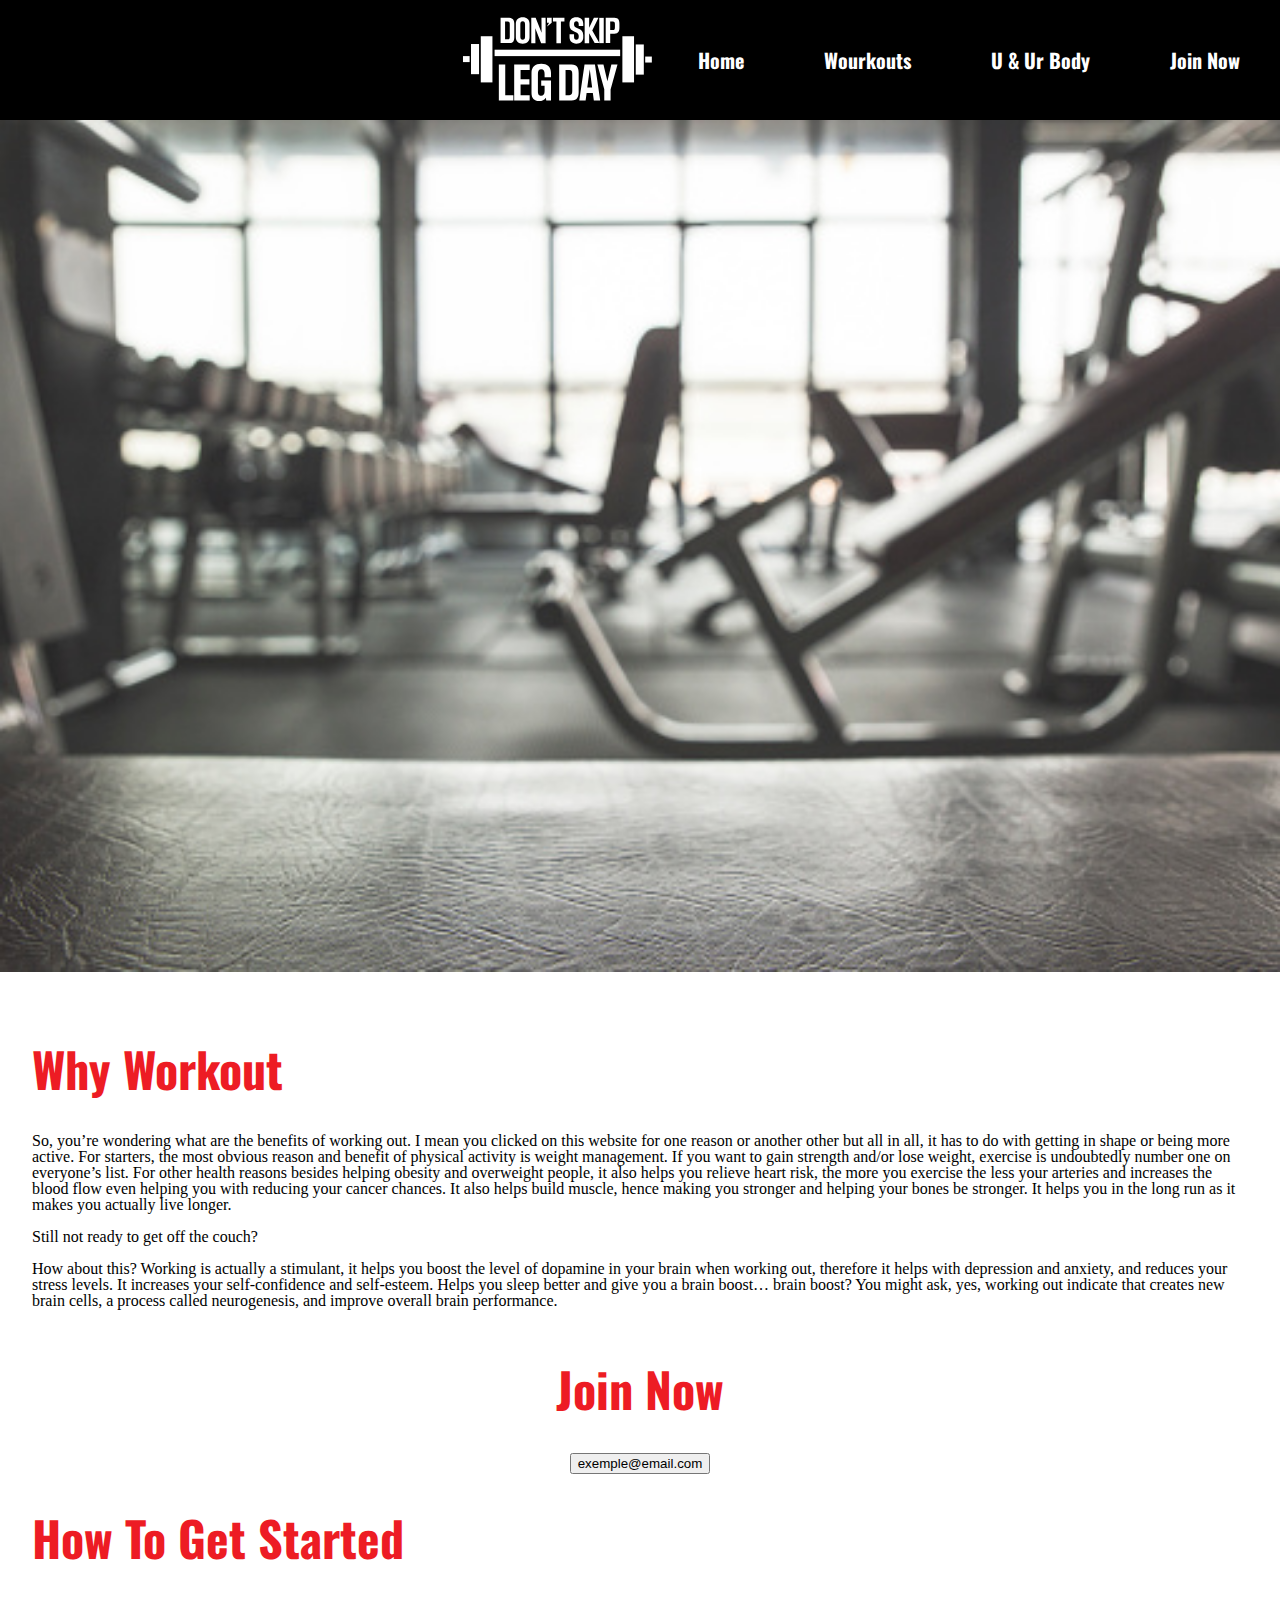
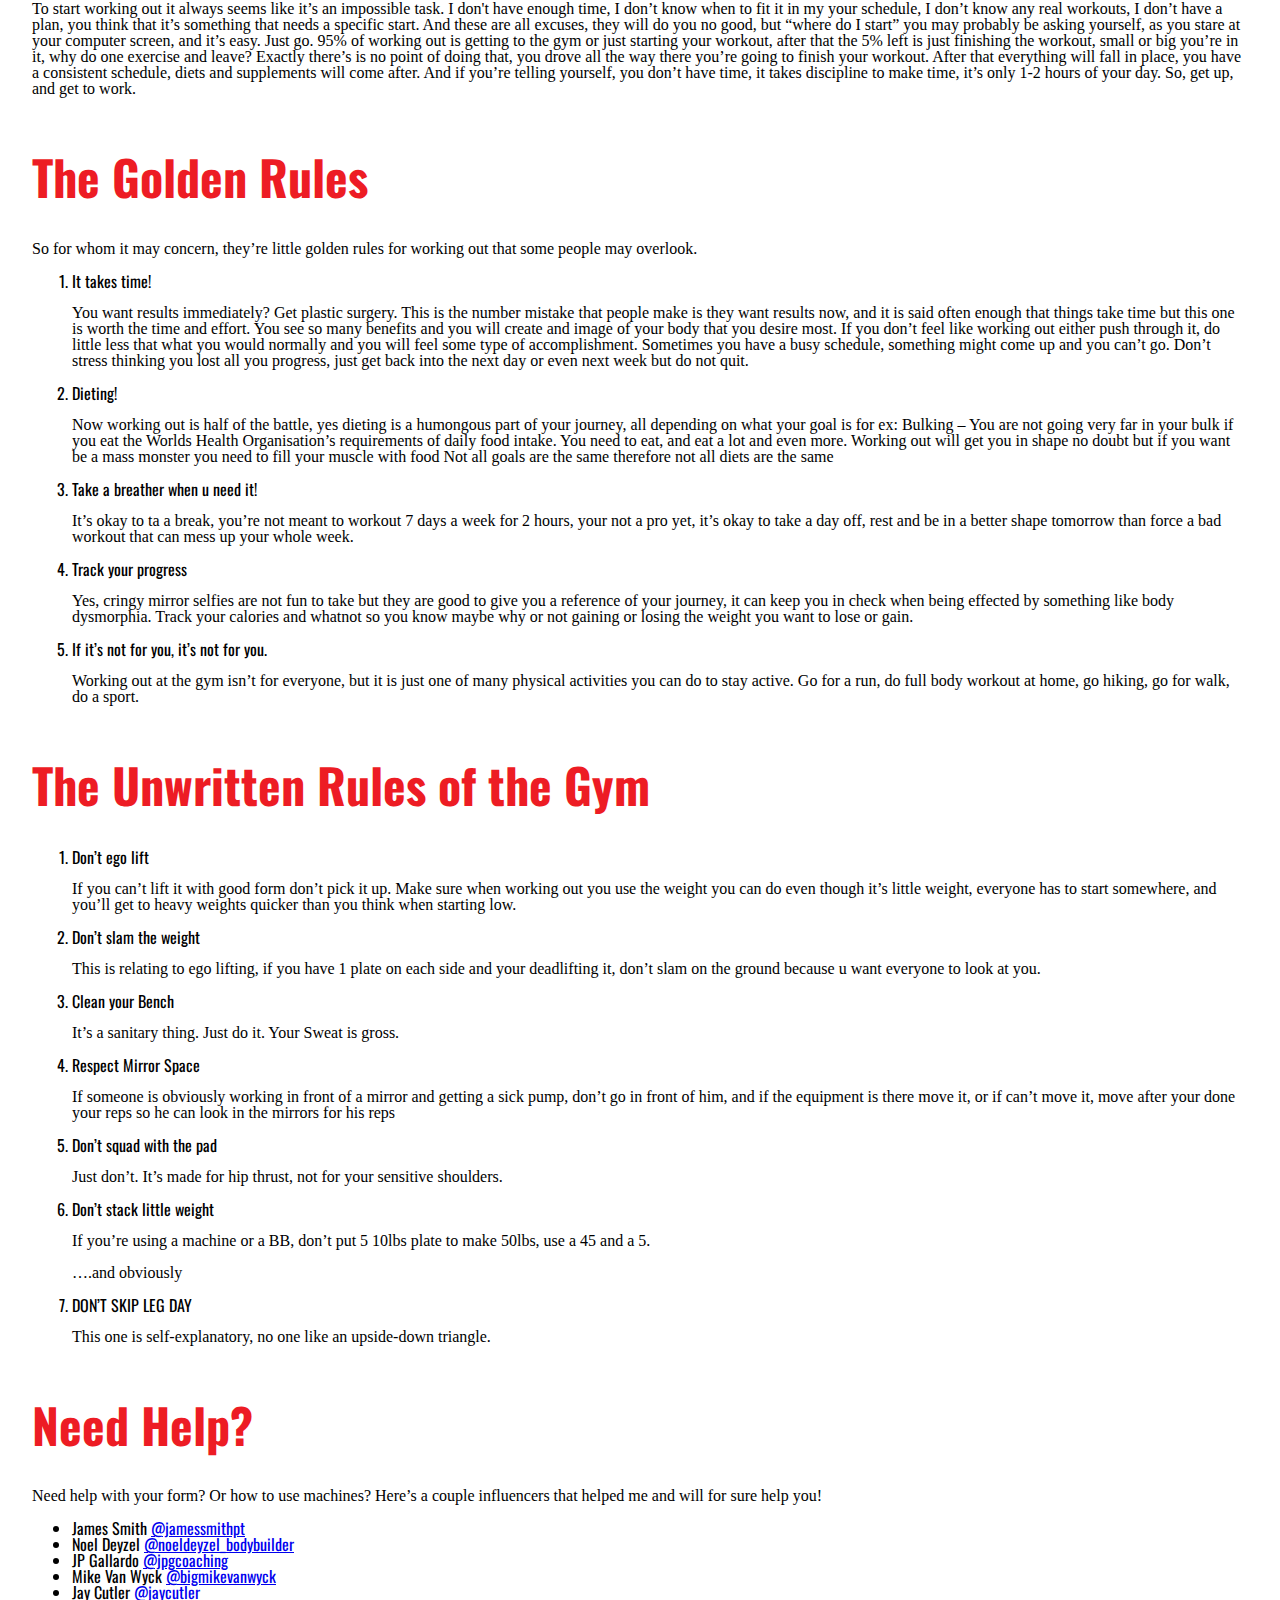
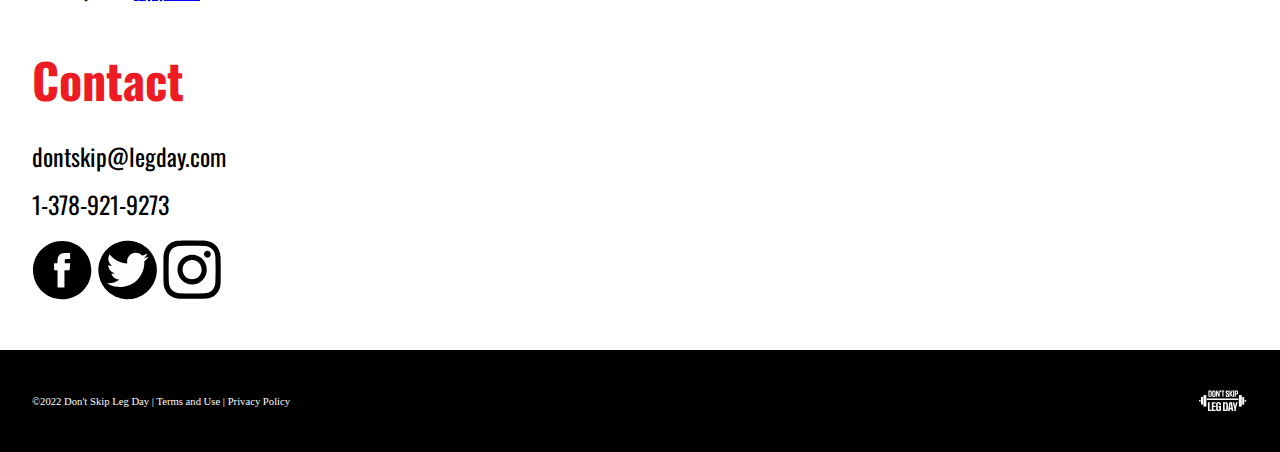
==== index.html @ 5c9756f0 "Change home to index.html" ====
<!DOCTYPE html>
<html lang="en-ca">
<head>
  <meta charset="utf-8">
  <title>www.dontskipleday.com/home</title>
  <meta name="viewport" content="width=device-width,initial-scale=1">
  <link rel="stylesheet" href="css/home.css">
  <link href="https://fonts.googleapis.com/css2?family=Oswald&family=Quicksand:wght@400;600;700&display=swap" rel="stylesheet">
</head>

<body>

  <header role="banner">

    <nav role="navigation">
        <img class="logo" src="logo/logo-web-white.svg" alt="Logo">
      <ul>
        <li><a href="home.html">Home</a></li>
        <li><a href="workouts.html">Wourkouts</a></li>
        <li><a href="u-n-ur-body.html">U & Ur Body</a></li>
        <li><a href="#join-now">Join Now</a></li>
      </ul>
    </nav>

    <div class="banner_wrapper">
    <img src="images/home-images/gym-bg-home.jpg" alt="Background with logo">
    </div>


  </header>

  <main role="main">

    <article class="content">
    <div id="why-workout">
    <h2>Why Workout</h2>
    <p>So, you’re wondering what are the benefits of working out. I mean you clicked on this website for one reason or another other but all in all, it has to do with getting in shape or being more active. For starters, the most obvious reason and benefit of physical activity is weight management. If you want to gain strength and/or lose weight, exercise is undoubtedly number one on everyone’s list. For other health reasons besides helping obesity and overweight people, it also helps you relieve heart risk, the more you exercise the less your arteries and increases the blood flow even helping you with reducing your cancer chances. It also helps build muscle, hence making you stronger and helping your bones be stronger. It helps you in the long run as it makes you actually live longer. </p>
      <p>Still not ready to get off the couch?</p>
      <p>How about this? Working is actually a stimulant, it helps you boost the level of dopamine in your brain when working out, therefore it helps with depression and anxiety, and reduces your stress levels. It increases your self-confidence and self-esteem. Helps you sleep better and give you a brain boost… brain boost? You might ask, yes, working out indicate that creates new brain cells, a process called neurogenesis, and improve overall brain performance.</p>
    </div>

    <div id="join-now">
      <h2>Join Now</h2>
      <button>exemple@email.com</button>
    </div>

    <div class="how-to-get-started">
    <h2>How To Get Started</h2>
    <p>To start working out it always seems like it’s an impossible task. I don't have enough time, I don’t know when to fit it in my your schedule, I don’t know any real workouts, I don’t have a plan, you think that it’s something that needs a specific start. And these are all excuses, they will do you no good, but “where do I start” you may probably be asking yourself, as you stare at your computer screen, and it’s easy. Just go. 95% of working out is getting to the gym or just starting your workout, after that the 5% left is just finishing the workout, small or big you’re in it, why do one exercise and leave? Exactly there’s is no point of doing that, you drove all the way there you’re going to finish your workout. After that everything will fall in place, you have a consistent schedule, diets and supplements will come after. And if you’re telling yourself, you don’t have time, it takes discipline to make time, it’s only 1-2 hours of your day. So, get up, and get to work.</p>
    </div>

    <div class="the-golden-rules">
    <h2>The Golden Rules</h2>
    <p>So for whom it may concern, they’re little golden rules for working out that some people may overlook.</p>
    <ol>
      <li> It takes time! </li>
      <p>You want results immediately? Get plastic surgery. This is the number mistake that people make is they want results now, and it is said often enough that things take time but this one is worth the time and effort. You see so many benefits and you will create and image of your body that you desire most. If you don’t feel like working out either push through it, do little less that what you would normally and you will feel some type of accomplishment.  Sometimes you have a busy schedule, something might come up and you can’t go. Don’t stress thinking you lost all you progress, just get back into the next day or even next week but do not quit.</p>

      <li>Dieting!</li>
      <p>Now working out is half of the battle, yes dieting is a humongous part of your journey, all depending on what your goal is for ex:
        Bulking – You are not going very far in your bulk if you eat the Worlds Health Organisation’s requirements of daily food intake. You need to eat, and eat a lot and even more. Working out will get you in shape no doubt but if you want be a mass monster you need to fill your muscle with food
        Not all goals are the same therefore not all diets are the same</p>

        <li>Take a breather when u need it!</li>
        <p>It’s okay to ta a break, you’re not meant to workout 7 days a week for 2 hours, your not a pro yet, it’s okay to take a day off, rest and be in a better shape tomorrow than force a bad workout that can mess up your whole week.</p>

        <li>Track your progress</li>
        <p>Yes, cringy mirror selfies are not fun to take but they are good to give you a reference of your journey, it can keep you in check when being effected by something like body dysmorphia. Track your calories and whatnot so you know maybe why or not gaining or losing the weight you want to lose or gain.</p>

        <li>If it’s not for you, it’s not for you.</li>
        <p>Working out at the gym isn’t for everyone, but it is just one of many physical activities you can do to stay active. Go for a run, do full body workout at home, go hiking, go for walk, do a sport.</p>
      </ol>
    </div>

    <div class="gym-rules">
      <h2>The Unwritten Rules of the Gym</h2>
      <ol>
        <li>Don’t ego lift</li>
        <p>If you can’t lift it with good form don’t pick it up. Make sure when working out you use the weight you can do even though it’s little weight, everyone has to start somewhere, and you’ll get to heavy weights quicker than you think when starting low.</p>

        <li>Don’t slam the weight</li>
        <p>This is relating to ego lifting, if you have 1 plate on each side and your deadlifting it, don’t slam on the ground because u want everyone to look at you.</p>

        <li>Clean your Bench</li>
        <p>It’s a sanitary thing. Just do it. Your Sweat is gross.</p>

        <li>Respect Mirror Space</li>
        <p>If someone is obviously working in front of a mirror and getting a sick pump, don’t go in front of him, and if the equipment is there move it, or if can’t move it, move after your done your reps so he can look in the mirrors for his reps</p>

        <li>Don’t squad with the pad</li>
        <p>Just don’t. It’s made for hip thrust, not for your sensitive shoulders.</p>

        <li>Don’t stack little weight</li>
        <p>If you’re using a machine or a BB, don’t put 5 10lbs plate to make 50lbs, use a 45 and a 5.</p>

      <p>  ….and obviously </p>

        <li>DON’T SKIP LEG DAY</li>
        <p>This one is self-explanatory, no one like an upside-down triangle.</p>
      </ol>
    </div>

    <div class="influencers">
      <h2>Need Help?</h2>
      <p>Need help with your form? Or how to use machines? Here’s a couple influencers that helped me and will for sure help you!</p>
        <ul>
          <li>James Smith <a href="https://www.tiktok.com/@jamessmithpt">@jamessmithpt</a></li>
          <li>Noel Deyzel <a href="https://www.tiktok.com/search?q=noeldeyzel_bodybuilder&t=1669165331413">@noeldeyzel_bodybuilder</a></li>
          <li>JP Gallardo <a href="https://www.tiktok.com/@jpgcoaching">@jpgcoaching</a></li>
          <li>Mike Van Wyck <a href="https://www.instagram.com/bigmikevanwyck/">@bigmikevanwyck</a></li>
          <li>Jay Cutler <a href="https://www.tiktok.com/@jaycutler">@jaycutler</a></li>
        </ul>
      </p>
    </div>
  </article>


    <section class="contact">
      <h2>Contact</h2>
      <p>dontskip@legday.com</p>
      <p>1-378-921-9273</p>
      <img src="images/home-images/facebook.svg" alt="Facebook">
      <img src="images/home-images/twitter.svg" alt="Twitter">
      <img src="images/home-images/instagram.svg" alt="Instagram">
  </section>

  </main>


  <footer role=“contentinfo”>
    <p><small>©2022 Don't Skip Leg Day | Terms and Use | Privacy Policy</small></p>
    <img class="logo-footer" src="logo/logo-web-white.svg" alt="Logo">
  </footer>

</body>


</html>
---- css/home.css ----
html {
  box-sizing: html {
    box-sizing: border-box;
  }

  *, *::before, *::after {
    box-sizing: inherit;
  }
}

body {
  margin: 0;
  padding: 0;
  line-height: 1;
  max-width: 2500px;
  font-family: 'Oswald', sans-serif;
}

p {
  font-family: 'Times New Roman', serif
}

h2 {
  font-size: 3em;
  color: #ED1C24;
}

img {
  width: 100%;
}

.logo {
  width: 200px;
  margin: 0 auto;
  position: relative;
  left: 18%;
}

nav {
  background-color: #000;
  font-size: 1.25em;
  display: flex;
  align-items: center;
  position: sticky;
  position: -webkit-sticky;
  top: 0px;
  z-index: 7;
}


nav ul {
  list-style-type: none;
  margin: 0;
  display: flex;
  align-items: center;
  justify-content: right;
  padding: 2em 0;
}

nav ul li {
  padding-left: 2em;
  padding-right: 2em;
  padding-top: .5em;
  padding-bottom: .5em;
}

nav ul li a {
  color: #fff;
  font-weight: bold;
  text-decoration: none;
}

nav ul li a:hover {
  height: 100%;
  padding: 10px;
  color: #000;
  background-color: #fff;
}


.banner_wrapper {
  max-width: 100%;
  
}

article {
  margin: 2rem;
  display: grid;
  grid-template-columns: 1fr;
  grid-template-rows: 1fr;
}

#join-now {
  text-align: center;
  align-content: center;
}

.contact {
  margin: 2rem;
}

.contact img {
  max-width: 5%;
}

.contact p {
  font-family: 'Oswald', sans-serif;
  font-size: 1.5em;
}



footer {
  color: white;
  background-color: black;
  padding: 2rem;
  display: flex;
  justify-content: space-between;
  margin-top: 3rem;
  font-size: .8em;
}

.logo-footer {
  width:50px;
  margin: 0;
}
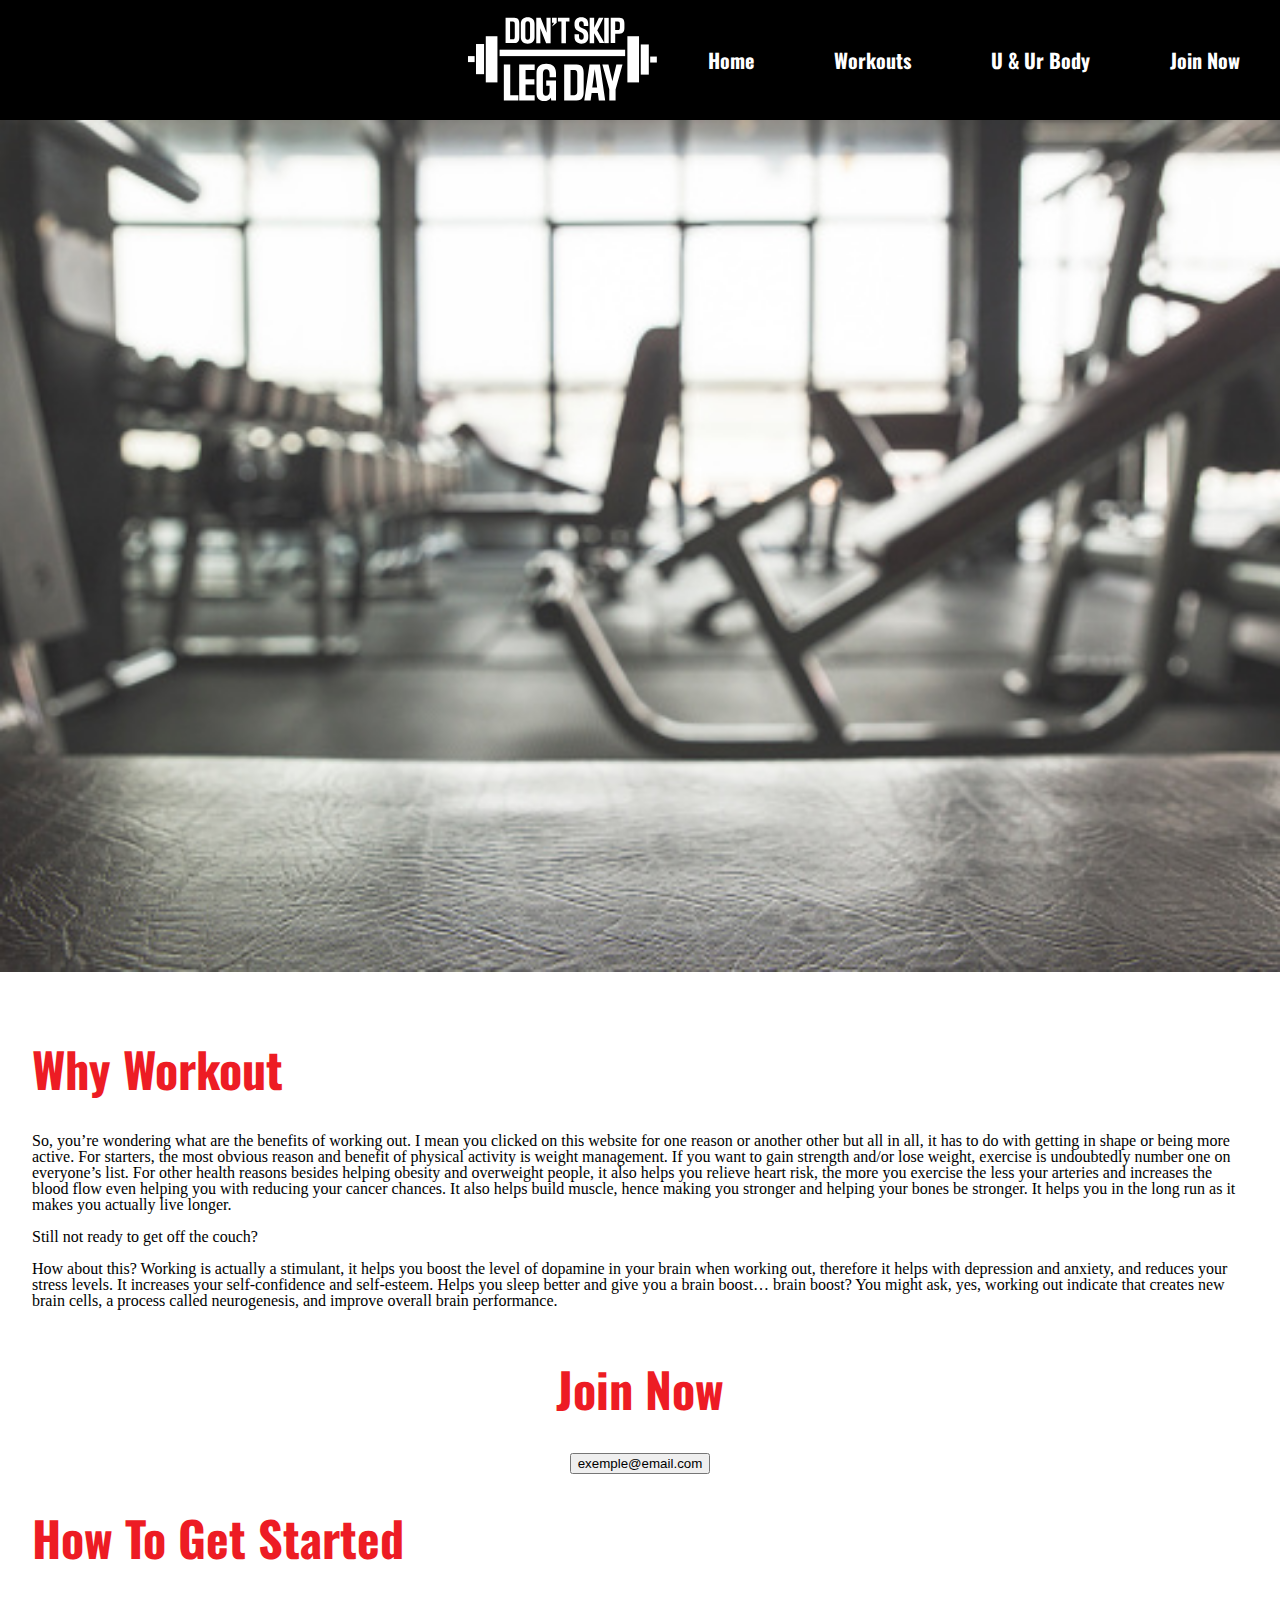
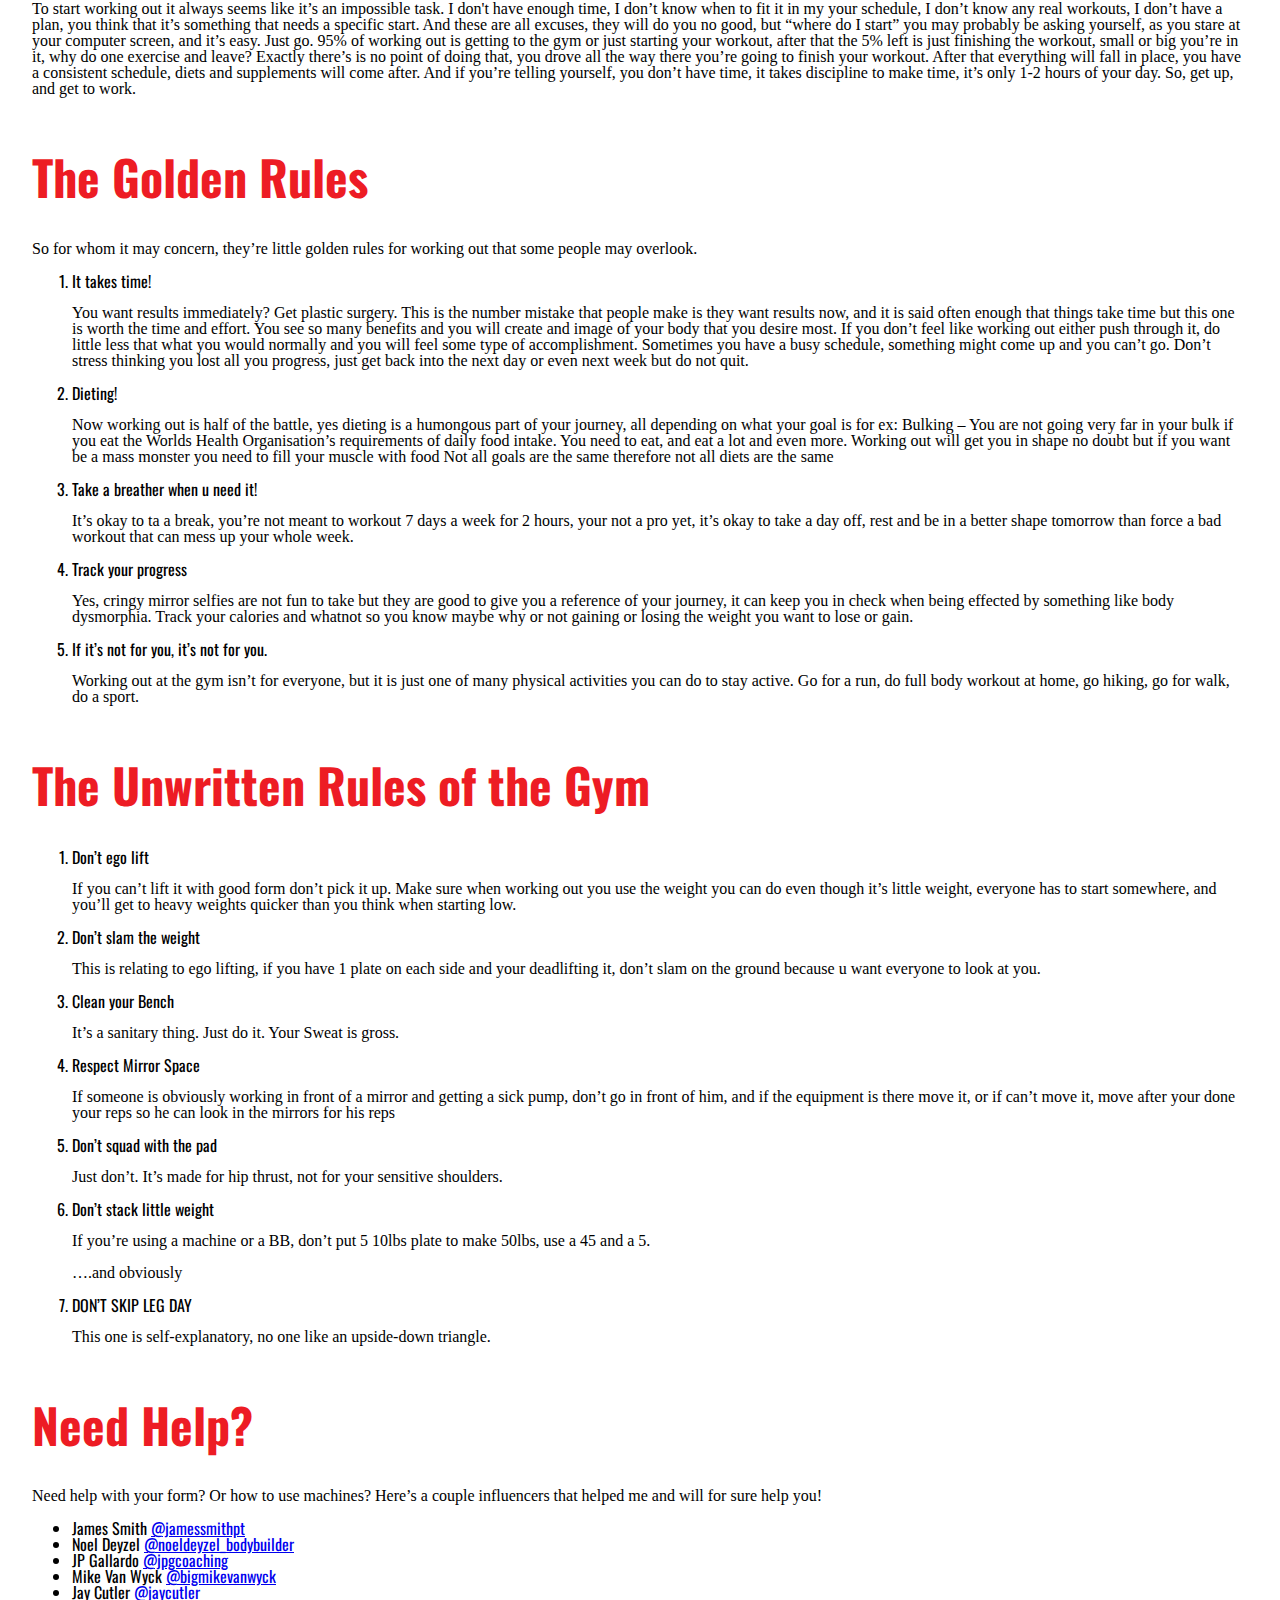
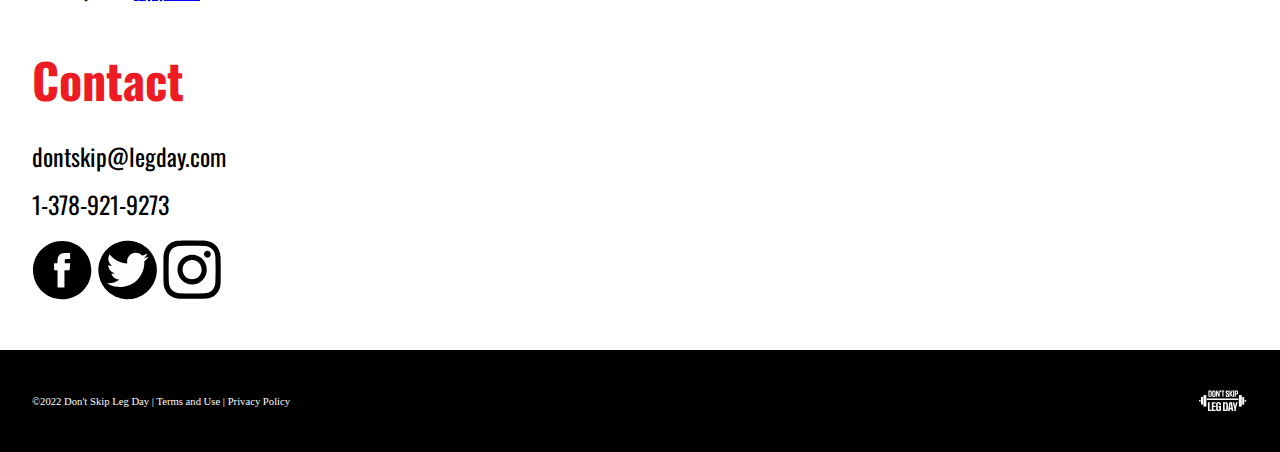
==== commit a217143c: "Create linking nav and make html max witdth smaller" ====
--- a/index.html
+++ b/index.html
@@ -4,7 +4,7 @@
   <meta charset="utf-8">
   <title>www.dontskipleday.com/home</title>
   <meta name="viewport" content="width=device-width,initial-scale=1">
-  <link rel="stylesheet" href="css/home.css">
+  <link rel="stylesheet" href="css/main.css">
   <link href="https://fonts.googleapis.com/css2?family=Oswald&family=Quicksand:wght@400;600;700&display=swap" rel="stylesheet">
 </head>
 
@@ -15,8 +15,8 @@
     <nav role="navigation">
         <img class="logo" src="logo/logo-web-white.svg" alt="Logo">
       <ul>
-        <li><a href="home.html">Home</a></li>
-        <li><a href="workouts.html">Wourkouts</a></li>
+        <li><a href="index.html">Home</a></li>
+        <li><a href="workouts.html">Workouts</a></li>
         <li><a href="u-n-ur-body.html">U & Ur Body</a></li>
         <li><a href="#join-now">Join Now</a></li>
       </ul>
--- a/css/main.css
+++ b/css/main.css
@@ -0,0 +1,182 @@
+html {
+  box-sizing: html {
+    box-sizing: border-box;
+  }
+
+  *, *::before, *::after {
+    box-sizing: inherit;
+  }
+}
+
+body {
+  margin: 0 auto;
+  padding: 0;
+  line-height: 1;
+  max-width: 2000px;
+  font-family: 'Oswald', sans-serif;
+}
+
+p {
+  font-family: 'Times New Roman', serif
+}
+
+h1 {
+  font-size: 7em;
+  color: #ED1C24;
+  text-align: center;
+}
+
+
+h2 {
+  font-size: 3em;
+  color: #ED1C24;
+}
+
+img {
+  width: 100%;
+}
+
+.logo {
+  width: 200px;
+  margin: 0 auto;
+  position: relative;
+  left: 18%;
+}
+
+nav {
+  background-color: #000;
+  font-size: 1.25em;
+  display: flex;
+  align-items: center;
+  position: sticky;
+  position: -webkit-sticky;
+  top: 0px;
+  z-index: 7;
+}
+
+
+nav ul {
+  list-style-type: none;
+  margin: 0;
+  display: flex;
+  align-items: center;
+  justify-content: right;
+  padding: 2em 0;
+}
+
+nav ul li {
+  padding-left: 2em;
+  padding-right: 2em;
+  padding-top: .5em;
+  padding-bottom: .5em;
+}
+
+nav ul li a {
+  color: #fff;
+  font-weight: bold;
+  text-decoration: none;
+}
+
+nav ul li a:hover {
+  height: 100%;
+  padding: 10px;
+  color: #000;
+  background-color: #fff;
+}
+
+
+.banner_wrapper {
+  max-width: 100%;
+
+}
+
+main {
+  max-width: 1400px;
+  margin: 0 auto;
+}
+article {
+  margin: 2rem;
+  display: grid;
+  grid-template-columns: 1fr;
+  grid-template-rows: 1fr;
+}
+
+#join-now {
+  text-align: center;
+  align-content: center;
+}
+
+.contact {
+  margin: 2rem;
+}
+
+.contact img {
+  max-width: 5%;
+}
+
+.contact p {
+  font-family: 'Oswald', sans-serif;
+  font-size: 1.5em;
+}
+
+
+.five {
+  max-width: 100%;
+  display: grid;
+  grid-template-columns: 1fr;
+  grid-template-rows: 1fr;
+  margin: 2.5rem 5rem 2.5rem 5rem;
+  padding: 2.5rem 2.5rem;
+  text-align: center;
+}
+
+.five:hover {
+  box-shadow: 0 0 8px #000;
+}
+
+.three {
+  display: grid;
+  grid-template-columns: 1fr;
+  grid-template-rows: 1fr;
+  margin: 2.5rem 5rem 2.5rem 5rem;
+  padding: 2.5rem 2.5rem;
+  text-align: center;
+}
+
+.three:hover {
+  box-shadow: 0 0 8px #000;
+}
+
+.bw {
+  display: grid;
+  grid-template-columns: 1fr;
+  grid-template-rows: 1fr;
+  margin: 2.5rem 5rem 2.5rem 5rem;
+  padding: 2.5rem 2.5rem;
+  text-align: center;
+}
+
+.bw:hover {
+  box-shadow: 0 0 8px #000;
+}
+
+.split {
+  margin: 2.5rem 2.5rem 0 2.55rem;
+}
+
+
+
+footer {
+  color: white;
+  background-color: black;
+  padding: 2rem;
+  display: flex;
+  justify-content: space-between;
+  margin-top: 3rem;
+  font-size: .8em;
+}
+
+.logo-footer {
+  width:50px;
+  margin: 0;
+}
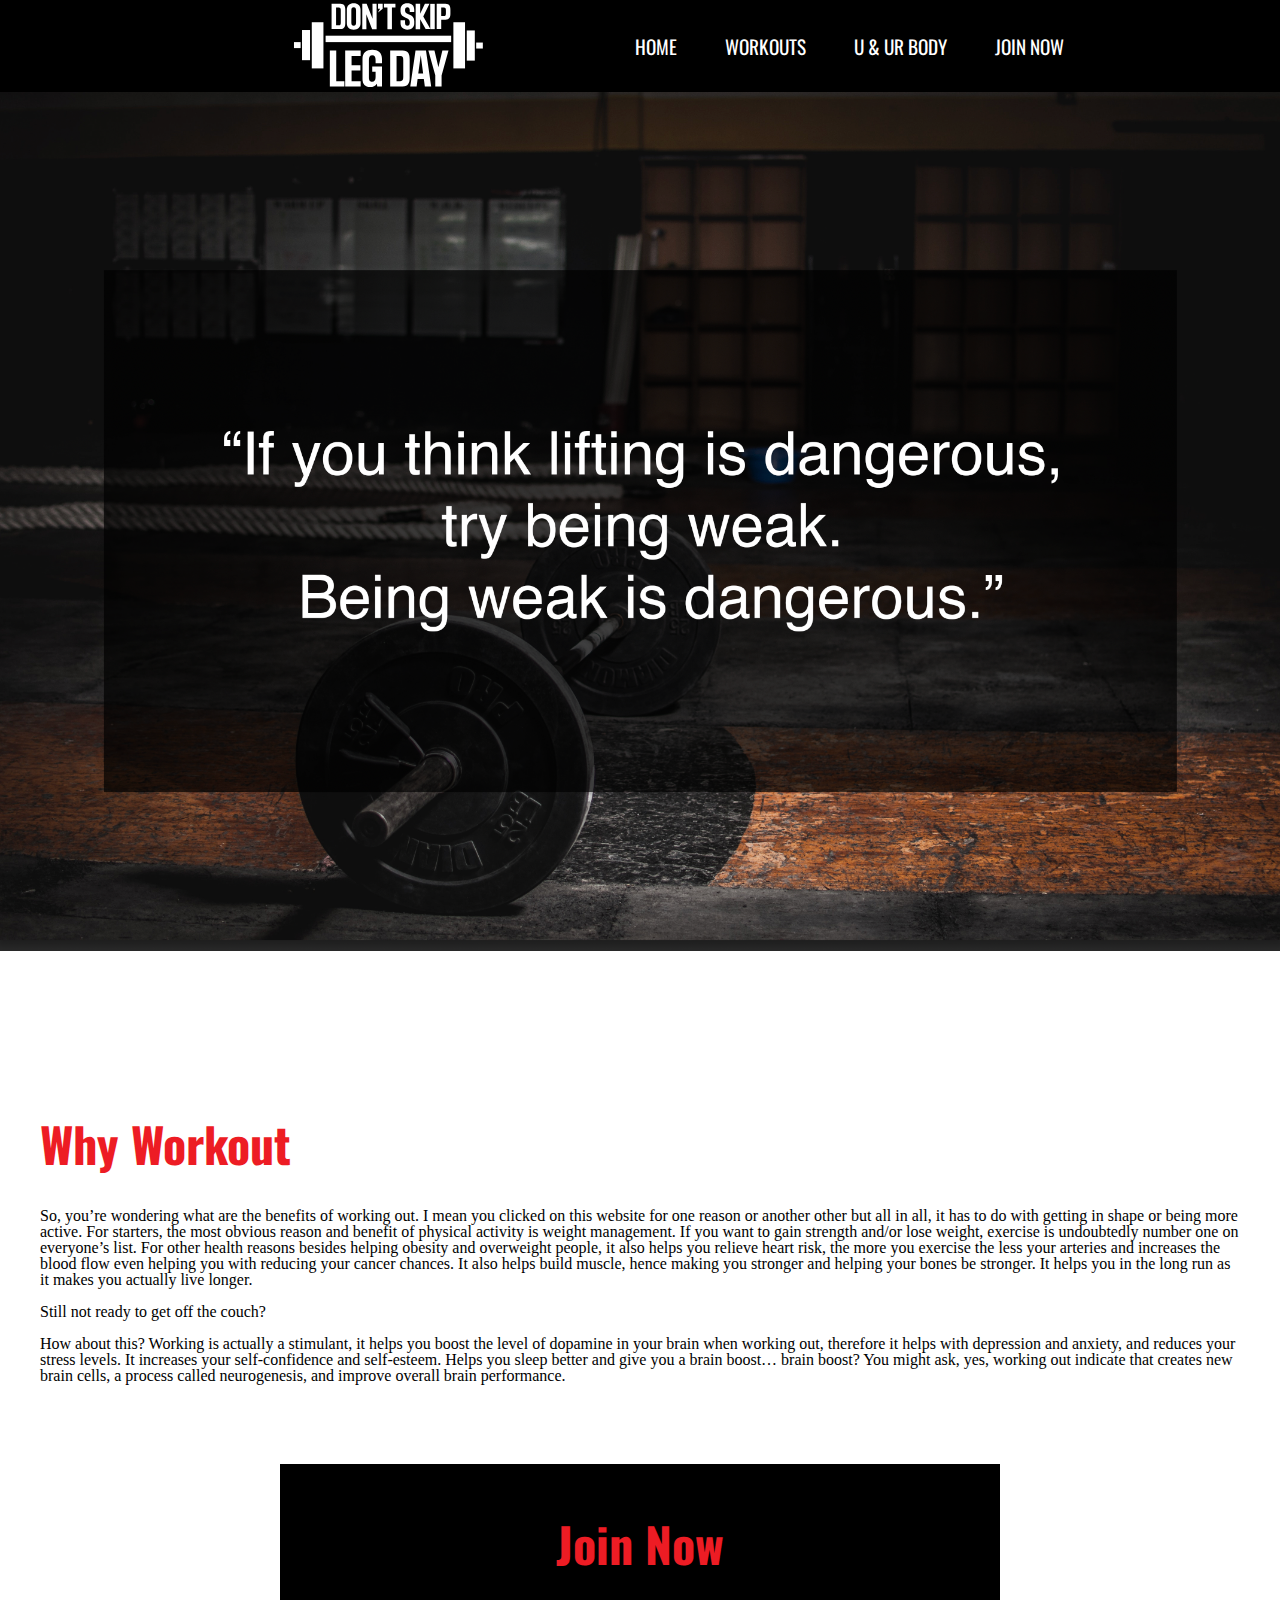
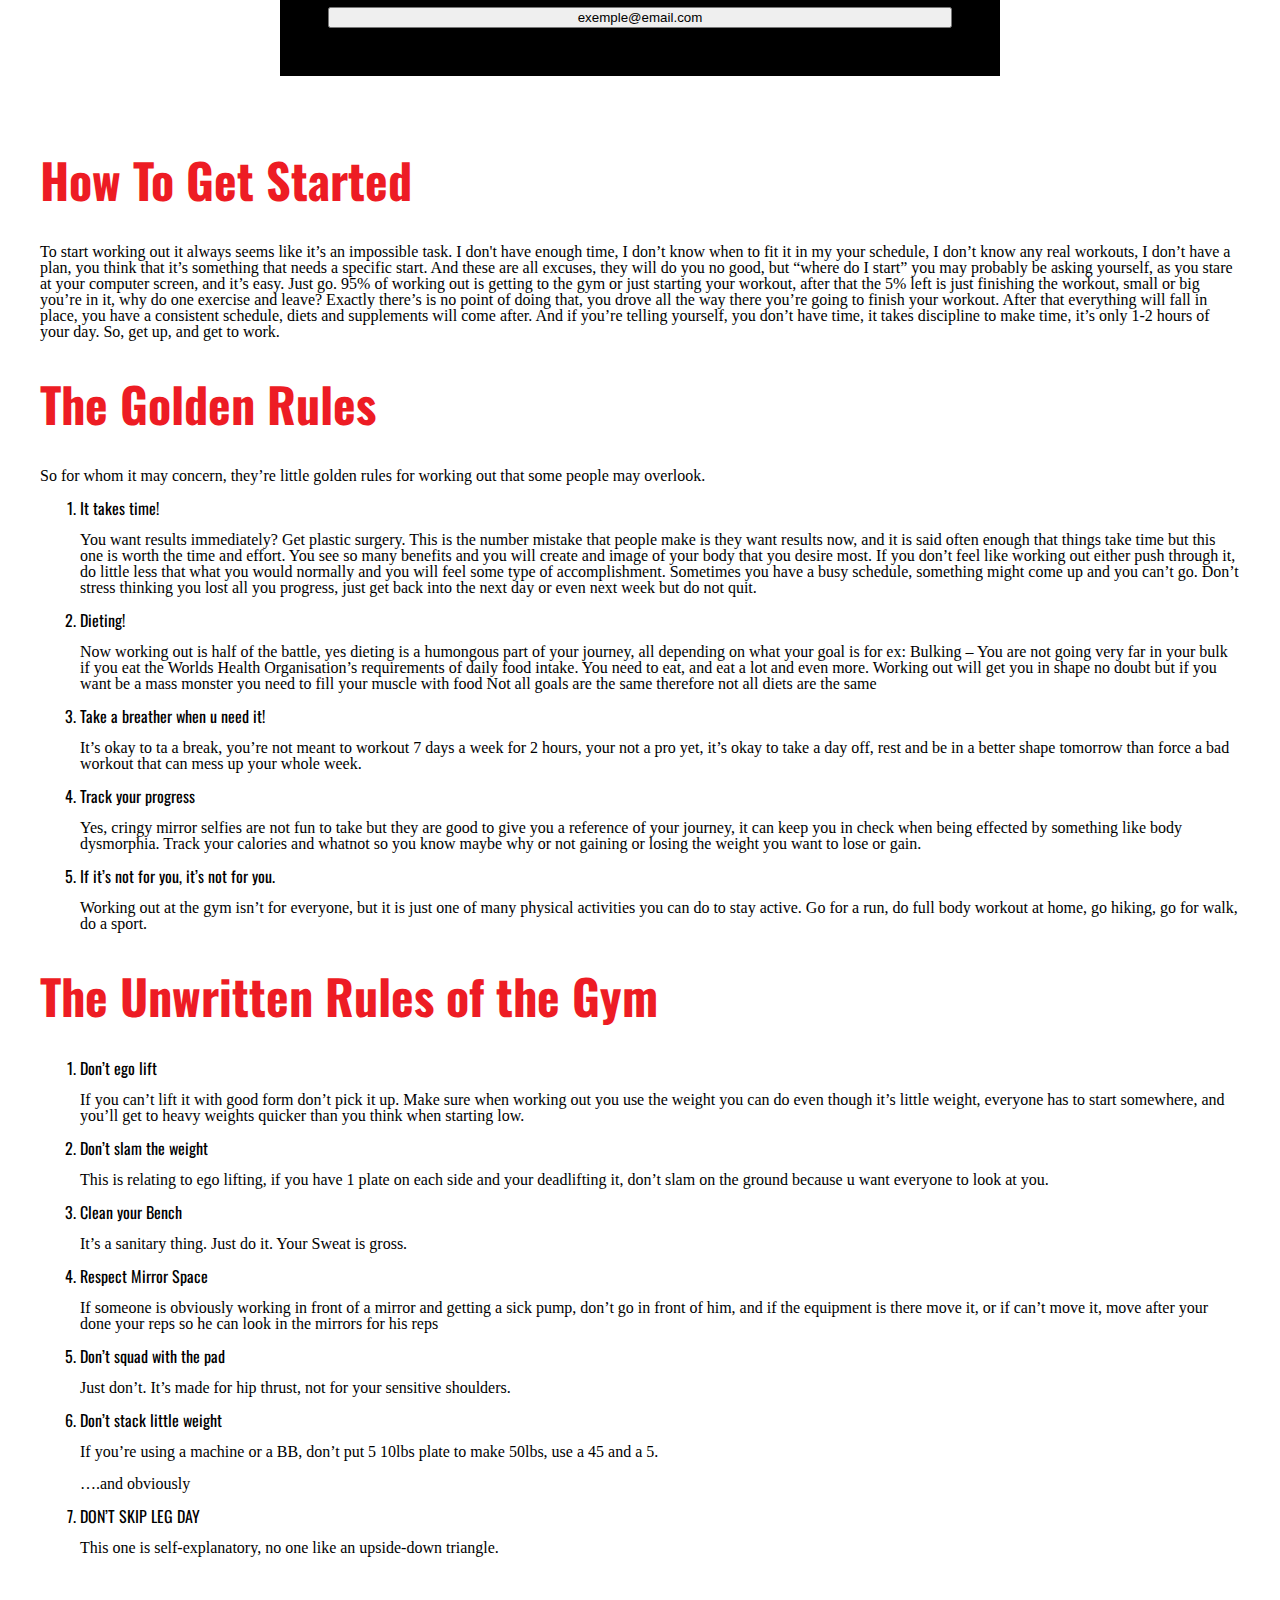
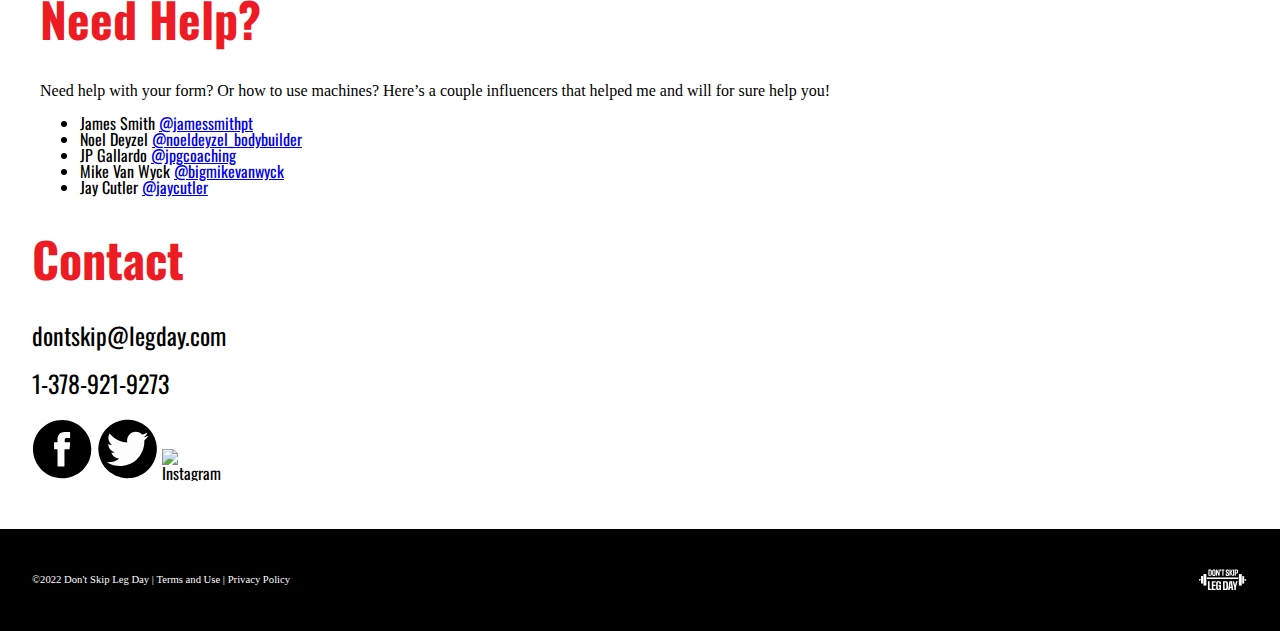
==== commit b5abc585: "Make hamburger menu, add banner with a quote, align and finesse html content, add media queries for " ====
--- a/index.html
+++ b/index.html
@@ -11,9 +11,15 @@
 <body>
 
   <header role="banner">
+    <img class="logo" src="logo/logo-web-white.svg" alt="Logo">
+
+    <input type="checkbox" id="nav-toggle" class="nav-toggle">
+    <label for="nav-toggle" class="nav-toggle-label">
+      <span></span>
+    </label>
+
 
     <nav role="navigation">
-        <img class="logo" src="logo/logo-web-white.svg" alt="Logo">
       <ul>
         <li><a href="index.html">Home</a></li>
         <li><a href="workouts.html">Workouts</a></li>
@@ -21,17 +27,16 @@
         <li><a href="#join-now">Join Now</a></li>
       </ul>
     </nav>
+  </header>
 
-    <div class="banner_wrapper">
-    <img src="images/home-images/gym-bg-home.jpg" alt="Background with logo">
-    </div>
+  <div class="banner-image">
+    <img src="images/home-images/gym-bg-good.png" alt="Banner Image">
+  </div>
 
-
-  </header>
 
   <main role="main">
 
-    <article class="content">
+    <section class="home">
     <div id="why-workout">
     <h2>Why Workout</h2>
     <p>So, you’re wondering what are the benefits of working out. I mean you clicked on this website for one reason or another other but all in all, it has to do with getting in shape or being more active. For starters, the most obvious reason and benefit of physical activity is weight management. If you want to gain strength and/or lose weight, exercise is undoubtedly number one on everyone’s list. For other health reasons besides helping obesity and overweight people, it also helps you relieve heart risk, the more you exercise the less your arteries and increases the blood flow even helping you with reducing your cancer chances. It also helps build muscle, hence making you stronger and helping your bones be stronger. It helps you in the long run as it makes you actually live longer. </p>
@@ -112,7 +117,7 @@
         </ul>
       </p>
     </div>
-  </article>
+  </section>
 
 
     <section class="contact">
--- a/css/main.css
+++ b/css/main.css
@@ -1,11 +1,13 @@
 html {
-  box-sizing: html {
-    box-sizing: border-box;
-  }
-
-  *, *::before, *::after {
-    box-sizing: inherit;
-  }
+  box-sizing: border-box;
+}
+
+*, *::before, *::after {
+  box-sizing: inherit;
+}
+
+*, *::before, *::after {
+  box-sizing: border-box;
 }
 
 body {
@@ -21,89 +23,177 @@
 }
 
 h1 {
+  margin: 0;
   font-size: 7em;
   color: #ED1C24;
   text-align: center;
 }
 
-
 h2 {
   font-size: 3em;
   color: #ED1C24;
 }
 
-img {
-  width: 100%;
-}
-
-.logo {
-  width: 200px;
-  margin: 0 auto;
-  position: relative;
-  left: 18%;
-}
-
-nav {
-  background-color: #000;
-  font-size: 1.25em;
-  display: flex;
-  align-items: center;
-  position: sticky;
-  position: -webkit-sticky;
-  top: 0px;
-  z-index: 7;
-}
-
-
-nav ul {
-  list-style-type: none;
-  margin: 0;
-  display: flex;
-  align-items: center;
-  justify-content: right;
-  padding: 2em 0;
-}
-
-nav ul li {
-  padding-left: 2em;
-  padding-right: 2em;
-  padding-top: .5em;
-  padding-bottom: .5em;
-}
-
-nav ul li a {
-  color: #fff;
-  font-weight: bold;
-  text-decoration: none;
-}
-
-nav ul li a:hover {
-  height: 100%;
-  padding: 10px;
-  color: #000;
-  background-color: #fff;
-}
-
-
-.banner_wrapper {
-  max-width: 100%;
-
-}
 
 main {
   max-width: 1400px;
   margin: 0 auto;
-}
+  padding-top: 8rem;
+}
+
+.main {
+  height: 1000px;
+  display: grid;
+  place-items: center;
+}
+
+
+ img {
+   width: 100%;
+ }
+
+ .logo {
+   width: 200px;
+   margin: 0 auto;
+   position: relative;
+   left: 27%;
+ }
+
+
+header {
+  background: black;
+  text-align: left;
+  position: fixed;
+  z-index: 999;
+  width: 100%;
+}
+
+.banner-image img {
+  margin-top: 5.5rem;
+}
+
+.nav-toggle {
+  position: absolute;
+  top: -9999px;
+  left: -9999px;
+}
+
+.nav-toggle-label {
+  position: absolute;
+  top: 0;
+  left: 0;
+  margin-left: 1em;
+  height: 100%;
+  display: flex;
+  align-items: center;
+  cursor: pointer;
+}
+
+.nav-toggle-label span,
+.nav-toggle-label span::before,
+.nav-toggle-label span::after {
+  display: block;
+  background: white;
+  height: 2px;
+  width: 2em;
+  border-radius: 2px;
+  position: relative;
+}
+
+.nav-toggle-label span::before,
+.nav-toggle-label span::after {
+  content: '';
+  position: absolute;
+}
+
+.nav-toggle-label span::before {
+  bottom: 7px;
+}
+
+.nav-toggle-label span::after {
+  top: 7px;
+}
+
+.nav-toggle:focus ~ .nav-toggle-label {
+  outline: 3px solid rgba(lightblue, .75);
+}
+
+nav {
+  position: absolute;
+  text-align: left;
+  top: 100%;
+  left: 0;
+  background: black;
+  width: 100%;
+  overflow: hidden;
+  height: 0;
+  transform: scale(1, 0);
+  transform-origin: top;
+  transition: transform 400ms ease-in-out;
+}
+
+nav ul {
+  margin: 0;
+  padding: 0;
+  list-style: none;
+}
+
+nav li {
+  margin-bottom: 1em;
+  margin-left: 1em;
+}
+
+nav a {
+  color: white;
+  text-decoration: none;
+  font-size: 1.2rem;
+  text-transform: uppercase;
+  opacity: 0;
+  transition: opacity 150ms ease-in-out;
+  transition: opacity 250ms ease-in-out 250ms;
+}
+
+nav a:hover {
+  color: #000;
+  background-color: #fff;
+  padding: .5rem;
+}
+
+.nav-toggle:checked ~ nav {
+  transform: scale(1,1);
+  height: auto;
+}
+
+.nav-toggle:checked ~ nav a {
+  opacity: 1;
+}
+
 article {
   margin: 2rem;
   display: grid;
   grid-template-columns: 1fr;
   grid-template-rows: 1fr;
 }
+
+.content {
+  margin: 2 2.5rem;
+  display: grid;
+  grid-template-columns: 1fr;
+  gap: 1rem;
+}
+
+.home {
+    margin: 2.5rem 2.5rem 0 2.5rem;
+}
+
 
 #join-now {
   text-align: center;
   align-content: center;
+  display: grid;
+  margin: 5rem 2rem;
+  padding: 1rem 3rem 3rem 3rem;;
+  background-color: black;
 }
 
 .contact {
@@ -130,6 +220,12 @@
   text-align: center;
 }
 
+.five img {
+  max-width: 100%;
+  height: 100%;
+  object-fit: cover;
+}
+
 .five:hover {
   box-shadow: 0 0 8px #000;
 }
@@ -147,6 +243,22 @@
   box-shadow: 0 0 8px #000;
 }
 
+.three img {
+  width: 100%;
+    height: 100%;
+    object-fit: cover;
+}
+
+.body img {
+  width: 100%;
+    height: 100%;
+    object-fit: cover;
+}
+
+.spice {
+  margin: 2.5rem;
+}
+
 .bw {
   display: grid;
   grid-template-columns: 1fr;
@@ -162,6 +274,15 @@
 
 .split {
   margin: 2.5rem 2.5rem 0 2.55rem;
+  display: grid;
+  grid-template-columns: 1fr;
+}
+
+
+.change {
+  margin: 2.5rem 2.5rem 0 2.55rem;
+  display: grid;
+  grid-template-columns: 1fr;
 }
 
 
@@ -180,3 +301,138 @@
   width:50px;
   margin: 0;
 }
+
+
+@media only screen and (min-width: 30em) {
+
+.logo {
+     left: 37%;
+}
+
+  .five-split {
+    display: grid;
+    grid-template-columns: 1fr 1fr;
+  }
+
+  .three-split {
+    display: grid;
+    grid-template-columns: 1fr 1fr;
+  }
+
+  .body {
+    display: grid;
+    grid-template-columns: 1fr 1fr;
+  }
+
+.change{
+  grid-template-columns: 1fr 1fr;
+  gap: 1rem;
+}
+
+
+  #join-now {
+  margin: 5em 3rem;
+  padding: 1rem 3rem 3rem 3rem;
+  }
+
+  .five img {
+    max-width: 100%;
+    max-height: 100%;
+    object-fit: cover;
+  }
+
+.content {
+  grid-template-columns: 1fr 1fr;
+}
+
+
+}
+
+
+
+
+
+
+
+
+@media only screen and (min-width: 70em) {
+
+
+  .nav-toggle-label {
+    display: none;
+  }
+
+  header {
+    display: grid;
+    grid-template-columns: 1fr auto minmax(600px, 3fr) 1fr;
+  }
+
+  .logo {
+    grid-column: 2 / 3;
+  }
+
+  nav {
+    all: unset;
+    grid-column: 3 / 4;
+    display: flex;
+    justify-content: flex-end;
+    align-items: center;
+  }
+
+  nav ul {
+    display: flex;
+  }
+
+  nav li {
+    margin-left: 3em;
+    margin-bottom: 0;
+  }
+
+  nav a {
+    opacity: 1;
+    position: relative;
+  }
+
+  nav a::before {
+    content: '';
+    height: 5px;
+    background: black;
+    position: absolute;
+    top: -.75em;
+    left: 0;
+    right: 0;
+    transform: scale(0, 1);
+    transition: transform ease-in-out 250ms;
+  }
+
+  nav a:hover::before {
+    transform: scale(1,1);
+  }
+
+
+  .five-split {
+    display: grid;
+    grid-template-columns: 1fr 1fr 1fr;
+  }
+
+  .three-split {
+    display: grid;
+    grid-template-columns: 1fr 1fr;
+  }
+
+  .body {
+    display: grid;
+    grid-template-columns: 1fr 1fr;
+  }
+
+  .change{
+    grid-template-columns: 1fr 1fr 1fr;
+    gap: 1rem;
+  }
+
+#join-now {
+    margin: 5em 15rem;
+}
+
+
+}
